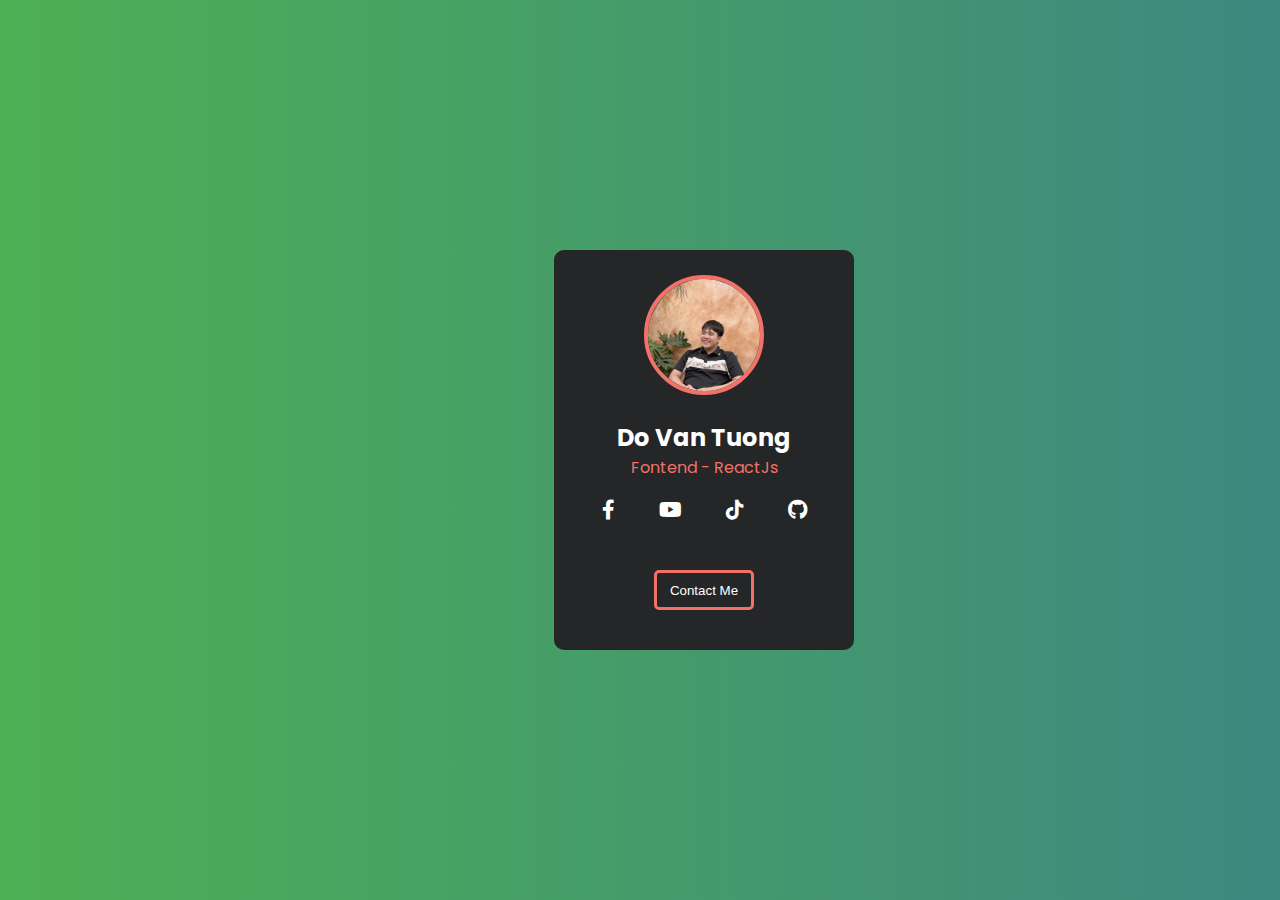
==== Day2/index.html @ cadb893e "html-css" ====
<!DOCTYPE html>
<html lang="en">
<head>
    <meta charset="UTF-8">
    <meta name="viewport" content="width=device-width, initial-scale=1.0">
    <title>Document</title>
    <link rel="stylesheet" href="style.css">
    <link rel="stylesheet" href="fontawesome-free-6.4.2-web/css/all.css">
</head>
<body>
    <div class="card">
        <div class="card__img">
            <img src="img/me.jpg" alt="">
        </div>
        <h2>Do Van Tuong</h2>
        <p>Fontend - ReactJs</p>

        <div class="social">
            <a href="https://www.facebook.com/nth1509"><i class="fa-brands fa-facebook-f"></i></a>
            <a href="https://www.youtube.com/channel/UChc4jrh2RFN6gdbGKL9PQSg"><i class="fa-brands fa-youtube"></i></a>
            <a href="https://www.tiktok.com/@dvtuong.02"><i class="fa-brands fa-tiktok"></i></a>
            <a href="https://github.com/dvTuong2002"><i class="fa-brands fa-github"></i></a>
        </div>
        <button>
            Contact Me
        </button>
    </div>
</body>
</html>
---- Day2/style.css ----
@import url('https://fonts.googleapis.com/css2?family=Poppins:ital,wght@0,100;0,200;0,300;0,400;0,500;1,100;1,200;1,300;1,400;1,500&display=swap');
:root{
    --primary-color: #f2726a;
}

*{
    margin: 0;
    padding: 0;
    box-sizing: border-box;
}

body{
    height: 100vh;
    background: linear-gradient(to right, #4daf54, #3d8880);
    display: flex;
    justify-content: center;
    align-items: center;
    font-family: "Poppins";
    margin-left: 10%;
}

.card{
    background: #242628;
    width: 300px;
    height: 400px;
    border-radius: 10px;
    text-align: center;
    overflow: hidden;
}

img{
    object-fit: cover;
    width: 100%;
    height: 100%;
    object-position: center;
    cursor: pointer;
}

.card__img{
    width: 120px;
    height: 120px;
    border: 4px solid var(--primary-color);
    border-radius: 50%;
    overflow: hidden;
    margin: 25px auto;
    transition: 0.5s;
}

h2{
    color: white;
}

p{
    color: var(--primary-color);
}

.social a i{
    color: white ;
    margin: 20px;
    font-size: 18px;
    font-size: 20px;
}

button{
    margin-top: 30px;
    border: 3px solid var(--primary-color);
    border-radius: 5px;
    width: 100px;
    height: 40px;
    background: transparent;
    color: white;
    transition: 0.5s;
    cursor: pointer;
}

button:hover{
    background-color: var(--primary-color);
}

.social a i:hover{
    color: var(--primary-color);
}

.card__img:hover{
   width: 100%;
   height: 100%;
   border-radius: unset;
   border-radius: 10px;
   margin: 0 auto;
}
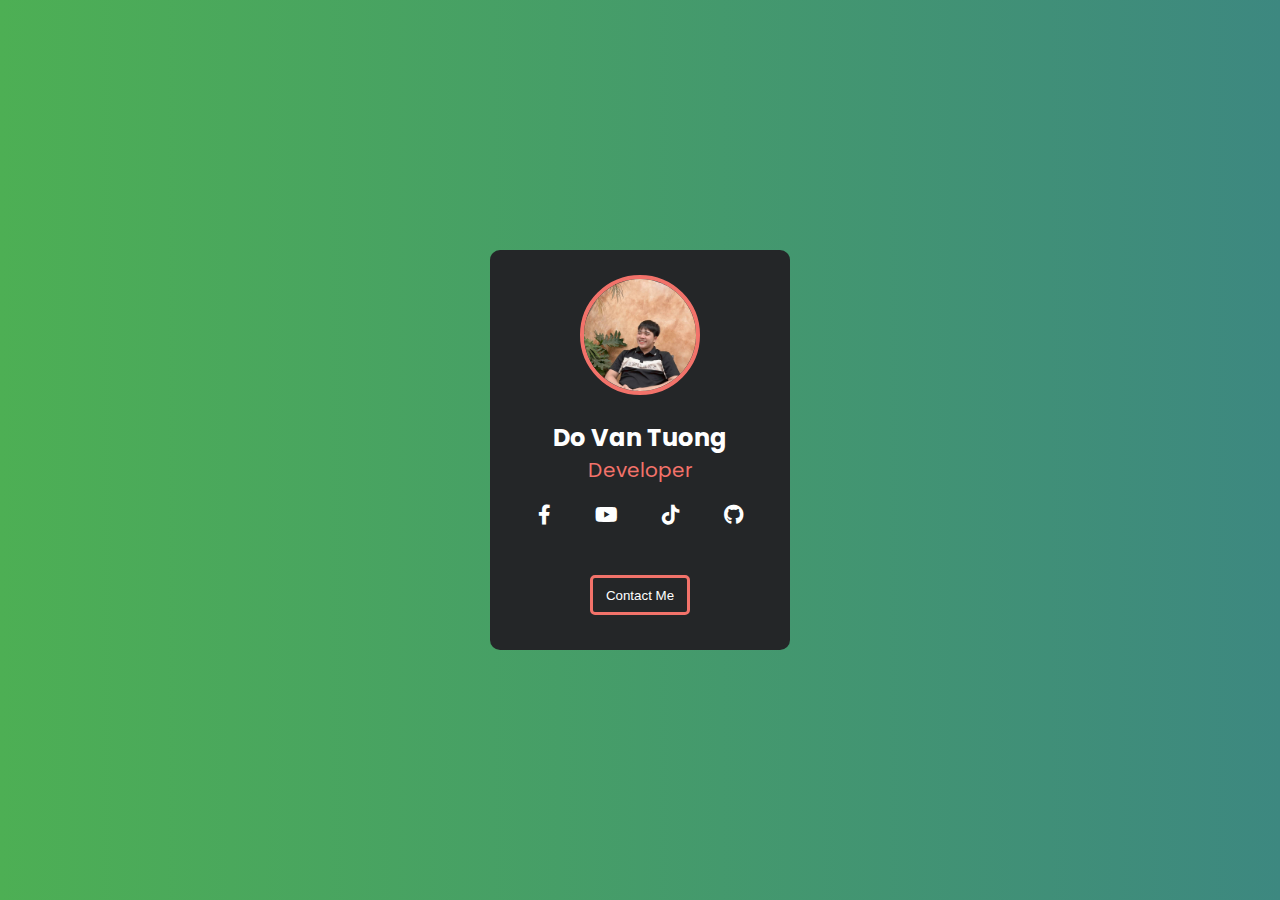
==== commit 811fe002: "html-css" ====
--- a/Day2/index.html
+++ b/Day2/index.html
@@ -13,7 +13,7 @@
             <img src="img/me.jpg" alt="">
         </div>
         <h2>Do Van Tuong</h2>
-        <p>Fontend - ReactJs</p>
+        <p>Developer</p>
 
         <div class="social">
             <a href="https://www.facebook.com/nth1509"><i class="fa-brands fa-facebook-f"></i></a>
--- a/Day2/style.css
+++ b/Day2/style.css
@@ -16,7 +16,6 @@
     justify-content: center;
     align-items: center;
     font-family: "Poppins";
-    margin-left: 10%;
 }
 
 .card{
@@ -52,6 +51,7 @@
 
 p{
     color: var(--primary-color);
+    font-size: 20px;
 }
 
 .social a i{
